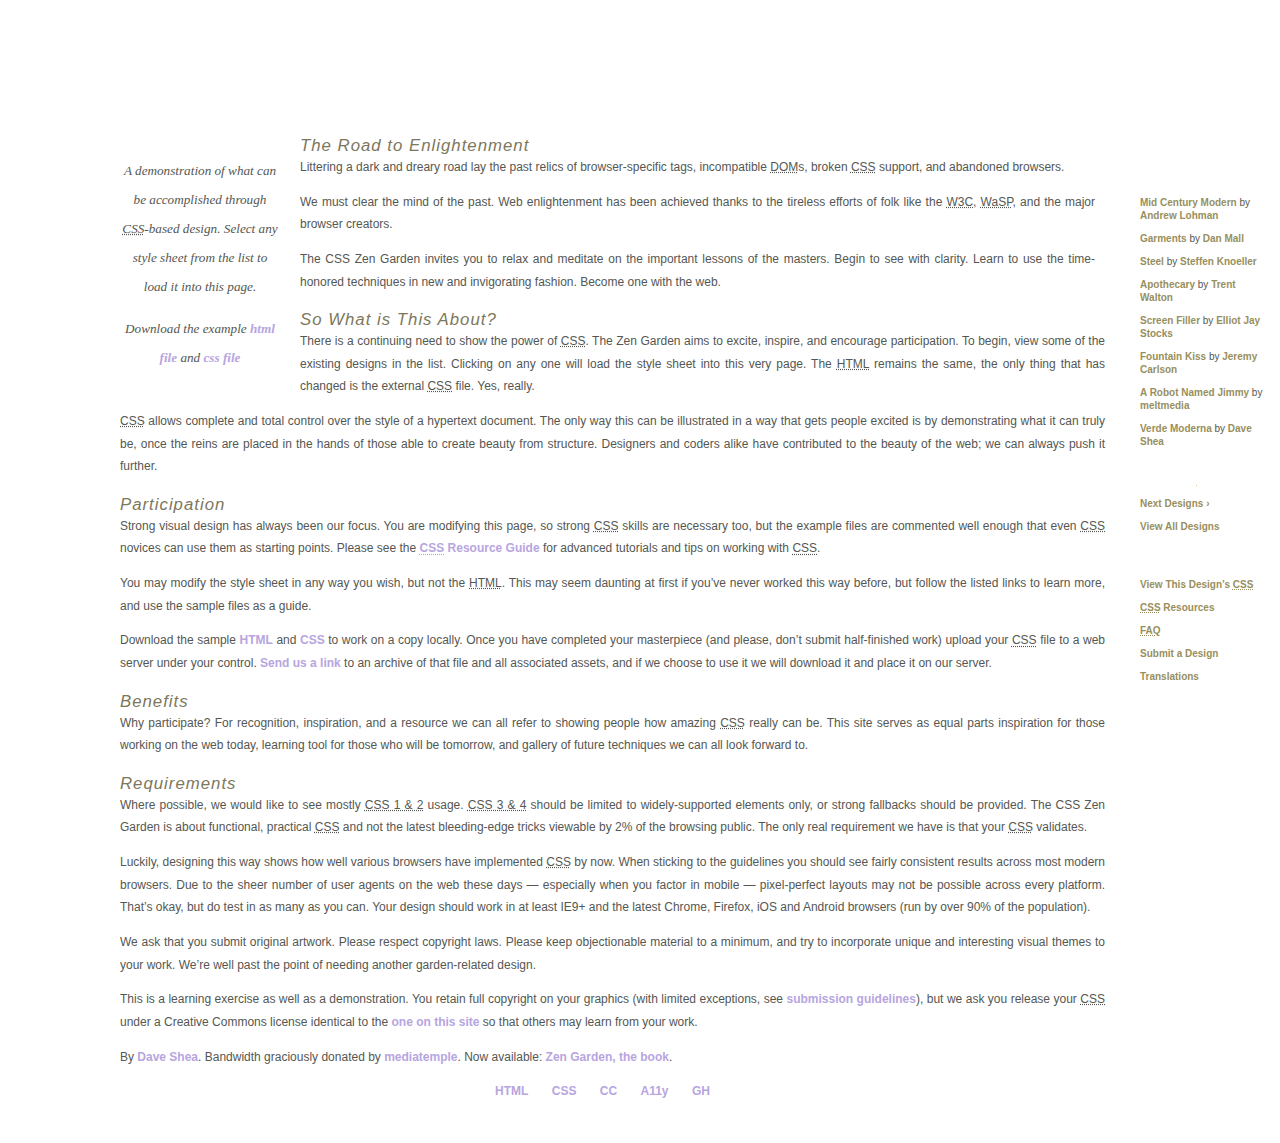
==== zengarden/index.html @ 3e95ab71 "Create zengarden" ====
<!DOCTYPE html>
<html lang="en">
<head>
	<meta charset="utf-8">
	<title>CSS Zen Garden: The Beauty of CSS Design</title>

	<link rel="stylesheet" media="screen" href="style.css?v=8may2013">
	<link rel="alternate" type="application/rss+xml" title="RSS" href="http://www.csszengarden.com/zengarden.xml">

	<meta name="viewport" content="width=device-width, initial-scale=1.0">
	<meta name="author" content="Dave Shea">
	<meta name="description" content="A demonstration of what can be accomplished visually through CSS-based design.">
	<meta name="robots" content="all">

	<base href="http://www.csszengarden.com/">
	<!--[if lt IE 9]>
	<script src="script/html5shiv.js"></script>
	<![endif]-->
</head>

<!--

	Test 2

	View source is a feature, not a bug. Thanks for your curiosity and
	interest in participating!!!

	Here are the submission guidelines for the new and improved csszengarden.com:

	- CSS3? Of course! Prefix for ALL browsers where necessary.
	- go responsive; test your layout at multiple screen sizes.
	- your browser testing baseline: IE9+, recent Chrome/Firefox/Safari, and iOS/Android
	- Graceful degradation is acceptable, and in fact highly encouraged.
	- use classes for styling. Don't use ids!
	- web fonts are cool, just make sure you have a license to share the files. Hosted 
	  services that are applied via the CSS file (ie. Google Fonts) will work fine, but
	  most that require custom HTML won't. TypeKit is supported, see the readme on this
	  page for usage instructions: https://github.com/mezzoblue/csszengarden.com/

	And a few tips on building your CSS file:

	- use :first-child, :last-child and :nth-child to get at non-classed elements
	- use ::before and ::after to create pseudo-elements for extra styling
	- use multiple background images to apply as many as you need to any element
	- use the Kellum Method for image replacement, if still needed. http://goo.gl/GXxdI
	- don't rely on the extra divs at the bottom. Use ::before and ::after instead.

		
-->

<body id="css-zen-garden">
<div class="page-wrapper">

	<section class="intro" id="zen-intro">
		<header role="banner">
			<h1>CSS Zen Garden</h1>
			<h2>The Beauty of <abbr title="Cascading Style Sheets">CSS</abbr> Design</h2>
		</header>

		<div class="summary" id="zen-summary" role="article">
			<p>A demonstration of what can be accomplished through <abbr title="Cascading Style Sheets">CSS</abbr>-based design. Select any style sheet from the list to load it into this page.</p>
			<p>Download the example <a href="/examples/index" title="This page's source HTML code, not to be modified.">html file</a> and <a href="/examples/style.css" title="This page's sample CSS, the file you may modify.">css file</a></p>
		</div>

		<div class="preamble" id="zen-preamble" role="article">
			<h3>The Road to Enlightenment</h3>
			<p>Littering a dark and dreary road lay the past relics of browser-specific tags, incompatible <abbr title="Document Object Model">DOM</abbr>s, broken <abbr title="Cascading Style Sheets">CSS</abbr> support, and abandoned browsers.</p>
			<p>We must clear the mind of the past. Web enlightenment has been achieved thanks to the tireless efforts of folk like the <abbr title="World Wide Web Consortium">W3C</abbr>, <abbr title="Web Standards Project">WaSP</abbr>, and the major browser creators.</p>
			<p>The CSS Zen Garden invites you to relax and meditate on the important lessons of the masters. Begin to see with clarity. Learn to use the time-honored techniques in new and invigorating fashion. Become one with the web.</p>
		</div>
	</section>

	<div class="main supporting" id="zen-supporting" role="main">
		<div class="explanation" id="zen-explanation" role="article">
			<h3>So What is This About?</h3>
			<p>There is a continuing need to show the power of <abbr title="Cascading Style Sheets">CSS</abbr>. The Zen Garden aims to excite, inspire, and encourage participation. To begin, view some of the existing designs in the list. Clicking on any one will load the style sheet into this very page. The <abbr title="HyperText Markup Language">HTML</abbr> remains the same, the only thing that has changed is the external <abbr title="Cascading Style Sheets">CSS</abbr> file. Yes, really.</p>
			<p><abbr title="Cascading Style Sheets">CSS</abbr> allows complete and total control over the style of a hypertext document. The only way this can be illustrated in a way that gets people excited is by demonstrating what it can truly be, once the reins are placed in the hands of those able to create beauty from structure. Designers and coders alike have contributed to the beauty of the web; we can always push it further.</p>
		</div>

		<div class="participation" id="zen-participation" role="article">
			<h3>Participation</h3>
			<p>Strong visual design has always been our focus. You are modifying this page, so strong <abbr title="Cascading Style Sheets">CSS</abbr> skills are necessary too, but the example files are commented well enough that even <abbr title="Cascading Style Sheets">CSS</abbr> novices can use them as starting points. Please see the <a href="http://www.mezzoblue.com/zengarden/resources/" title="A listing of CSS-related resources"><abbr title="Cascading Style Sheets">CSS</abbr> Resource Guide</a> for advanced tutorials and tips on working with <abbr title="Cascading Style Sheets">CSS</abbr>.</p>
			<p>You may modify the style sheet in any way you wish, but not the <abbr title="HyperText Markup Language">HTML</abbr>. This may seem daunting at first if you&#8217;ve never worked this way before, but follow the listed links to learn more, and use the sample files as a guide.</p>
			<p>Download the sample <a href="/examples/index" title="This page's source HTML code, not to be modified.">HTML</a> and <a href="/examples/style.css" title="This page's sample CSS, the file you may modify.">CSS</a> to work on a copy locally. Once you have completed your masterpiece (and please, don&#8217;t submit half-finished work) upload your <abbr title="Cascading Style Sheets">CSS</abbr> file to a web server under your control. <a href="http://www.mezzoblue.com/zengarden/submit/" title="Use the contact form to send us your CSS file">Send us a link</a> to an archive of that file and all associated assets, and if we choose to use it we will download it and place it on our server.</p>
		</div>

		<div class="benefits" id="zen-benefits" role="article">
			<h3>Benefits</h3>
			<p>Why participate? For recognition, inspiration, and a resource we can all refer to showing people how amazing <abbr title="Cascading Style Sheets">CSS</abbr> really can be. This site serves as equal parts inspiration for those working on the web today, learning tool for those who will be tomorrow, and gallery of future techniques we can all look forward to.</p>
		</div>

		<div class="requirements" id="zen-requirements" role="article">
			<h3>Requirements</h3>
			<p>Where possible, we would like to see mostly <abbr title="Cascading Style Sheets, levels 1 and 2">CSS 1 &amp; 2</abbr> usage. <abbr title="Cascading Style Sheets, levels 3 and 4">CSS 3 &amp; 4</abbr> should be limited to widely-supported elements only, or strong fallbacks should be provided. The CSS Zen Garden is about functional, practical <abbr title="Cascading Style Sheets">CSS</abbr> and not the latest bleeding-edge tricks viewable by 2% of the browsing public. The only real requirement we have is that your <abbr title="Cascading Style Sheets">CSS</abbr> validates.</p>
			<p>Luckily, designing this way shows how well various browsers have implemented <abbr title="Cascading Style Sheets">CSS</abbr> by now. When sticking to the guidelines you should see fairly consistent results across most modern browsers. Due to the sheer number of user agents on the web these days &#8212; especially when you factor in mobile &#8212; pixel-perfect layouts may not be possible across every platform. That&#8217;s okay, but do test in as many as you can. Your design should work in at least IE9+ and the latest Chrome, Firefox, iOS and Android browsers (run by over 90% of the population).</p>
			<p>We ask that you submit original artwork. Please respect copyright laws. Please keep objectionable material to a minimum, and try to incorporate unique and interesting visual themes to your work. We&#8217;re well past the point of needing another garden-related design.</p>
			<p>This is a learning exercise as well as a demonstration. You retain full copyright on your graphics (with limited exceptions, see <a href="http://www.mezzoblue.com/zengarden/submit/guidelines/">submission guidelines</a>), but we ask you release your <abbr title="Cascading Style Sheets">CSS</abbr> under a Creative Commons license identical to the <a href="http://creativecommons.org/licenses/by-nc-sa/3.0/" title="View the Zen Garden's license information.">one on this site</a> so that others may learn from your work.</p>
			<p role="contentinfo">By <a href="http://www.mezzoblue.com/">Dave Shea</a>. Bandwidth graciously donated by <a href="http://www.mediatemple.net/">mediatemple</a>. Now available: <a href="http://www.amazon.com/exec/obidos/ASIN/0321303474/mezzoblue-20/">Zen Garden, the book</a>.</p>
		</div>

		<footer>
			<a href="http://validator.w3.org/check/referer" title="Check the validity of this site&#8217;s HTML" class="zen-validate-html">HTML</a>
			<a href="http://jigsaw.w3.org/css-validator/check/referer" title="Check the validity of this site&#8217;s CSS" class="zen-validate-css">CSS</a>
			<a href="http://creativecommons.org/licenses/by-nc-sa/3.0/" title="View the Creative Commons license of this site: Attribution-NonCommercial-ShareAlike." class="zen-license">CC</a>
			<a href="http://mezzoblue.com/zengarden/faq/#aaa" title="Read about the accessibility of this site" class="zen-accessibility">A11y</a>
			<a href="https://github.com/mezzoblue/csszengarden.com" title="Fork this site on Github" class="zen-github">GH</a>
		</footer>

	</div>


	<aside class="sidebar" role="complementary">
		<div class="wrapper">

			<div class="design-selection" id="design-selection">
				<h3 class="select">Select a Design:</h3>
				<nav role="navigation">
					<ul>
					<li>
						<a href="/221/" class="design-name">Mid Century Modern</a> by						<a href="http://andrewlohman.com/" class="designer-name">Andrew Lohman</a>
					</li>					<li>
						<a href="/220/" class="design-name">Garments</a> by						<a href="http://danielmall.com/" class="designer-name">Dan Mall</a>
					</li>					<li>
						<a href="/219/" class="design-name">Steel</a> by						<a href="http://steffen-knoeller.de" class="designer-name">Steffen Knoeller</a>
					</li>					<li>
						<a href="/218/" class="design-name">Apothecary</a> by						<a href="http://trentwalton.com" class="designer-name">Trent Walton</a>
					</li>					<li>
						<a href="/217/" class="design-name">Screen Filler</a> by						<a href="http://elliotjaystocks.com/" class="designer-name">Elliot Jay Stocks</a>
					</li>					<li>
						<a href="/216/" class="design-name">Fountain Kiss</a> by						<a href="http://jeremycarlson.com" class="designer-name">Jeremy Carlson</a>
					</li>					<li>
						<a href="/215/" class="design-name">A Robot Named Jimmy</a> by						<a href="http://meltmedia.com/" class="designer-name">meltmedia</a>
					</li>					<li>
						<a href="/214/" class="design-name">Verde Moderna</a> by						<a href="http://www.mezzoblue.com/" class="designer-name">Dave Shea</a>
					</li>					</ul>
				</nav>
			</div>

			<div class="design-archives" id="design-archives">
				<h3 class="archives">Archives:</h3>
				<nav role="navigation">
					<ul>
						<li class="next">
							<a href="/214/page1">
								Next Designs <span class="indicator">&rsaquo;</span>
							</a>
						</li>
						<li class="viewall">
							<a href="http://www.mezzoblue.com/zengarden/alldesigns/" title="View every submission to the Zen Garden.">
								View All Designs							</a>
						</li>
					</ul>
				</nav>
			</div>

			<div class="zen-resources" id="zen-resources">
				<h3 class="resources">Resources:</h3>
				<ul>
					<li class="view-css">
						<a href="style.css" title="View the source CSS file of the currently-viewed design.">
							View This Design&#8217;s <abbr title="Cascading Style Sheets">CSS</abbr>						</a>
					</li>
					<li class="css-resources">
						<a href="http://www.mezzoblue.com/zengarden/resources/" title="Links to great sites with information on using CSS.">
							<abbr title="Cascading Style Sheets">CSS</abbr> Resources						</a>
					</li>
					<li class="zen-faq">
						<a href="http://www.mezzoblue.com/zengarden/faq/" title="A list of Frequently Asked Questions about the Zen Garden.">
							<abbr title="Frequently Asked Questions">FAQ</abbr>						</a>
					</li>
					<li class="zen-submit">
						<a href="http://www.mezzoblue.com/zengarden/submit/" title="Send in your own CSS file.">
							Submit a Design						</a>
					</li>
					<li class="zen-translations">
						<a href="http://www.mezzoblue.com/zengarden/translations/" title="View translated versions of this page.">
							Translations						</a>
					</li>
				</ul>
			</div>
		</div>
	</aside>


</div>

<!--

	These superfluous divs/spans were originally provided as catch-alls to add extra imagery.
	These days we have full ::before and ::after support, favour using those instead.
	These only remain for historical design compatibility. They might go away one day.
		
-->
<div class="extra1" role="presentation"></div><div class="extra2" role="presentation"></div><div class="extra3" role="presentation"></div>
<div class="extra4" role="presentation"></div><div class="extra5" role="presentation"></div><div class="extra6" role="presentation"></div>

</body>
</html>
---- zengarden/style.css ----
/* css Zen Garden default style v1.02 */
/* css released under Creative Commons License - http://creativecommons.org/licenses/by-nc-sa/1.0/  */

/* This file based on 'Tranquille' by Dave Shea */
/* You may use this file as a foundation for any new work, but you may find it easier to start from scratch. */
/* Not all elements are defined in this file, so you'll most likely want to refer to the xhtml as well. */

/* Your images should be linked as if the CSS file sits in the same folder as the images. ie. no paths. */


/* basic elements */
html {
	margin: 0;
	padding: 0;
	}
body { 
	font: 75% georgia, sans-serif;
	line-height: 1.88889;
	color: #555753; 
	background: #fff url(http://csszengarden.com/001/blossoms.jpg) no-repeat bottom right; 
	margin: 0; 
	padding: 0;
	}
p { 
	margin-top: 0; 
	text-align: justify;
	}
h3 { 
	font: italic normal 1.4em georgia, sans-serif;
	letter-spacing: 1px; 
	margin-bottom: 0; 
	color: #7D775C;
	}
a:link { 
	font-weight: bold; 
	text-decoration: none; 
	color: #B7A5DF;
	}
a:visited { 
	font-weight: bold; 
	text-decoration: none; 
	color: #D4CDDC;
	}
a:hover, a:focus, a:active { 
	text-decoration: underline; 
	color: #9685BA;
	}
abbr {
	border-bottom: none;
	}


/* specific divs */
.page-wrapper { 
	background: url(http://csszengarden.com/001/zen-bg.jpg) no-repeat top left; 
	padding: 0 175px 0 110px;  
	margin: 0; 
	position: relative;
	}

.intro { 
	min-width: 470px;
	width: 100%;
	}

header h1 { 
	background: transparent url(http://csszengarden.com/001/h1.gif) no-repeat top left;
	margin-top: 10px;
	display: block;
	width: 219px;
	height: 87px;
	float: left;

	text-indent: 100%;
	white-space: nowrap;
	overflow: hidden;
	}
header h2 { 
	background: transparent url(http://csszengarden.com/001/h2.gif) no-repeat top left; 
	margin-top: 58px; 
	margin-bottom: 40px; 
	width: 200px; 
	height: 18px; 
	float: right;

	text-indent: 100%;
	white-space: nowrap;
	overflow: hidden;
	}
header {
	padding-top: 20px;
	height: 87px;
}

.summary {
	clear: both; 
	margin: 20px 20px 20px 10px; 
	width: 160px; 
	float: left;
	}
.summary p {
	font: italic 1.1em/2.2 georgia; 
	text-align: center;
	}

.preamble {
	clear: right; 
	padding: 0px 10px 0 10px;
	}
.supporting {	
	padding-left: 10px; 
	margin-bottom: 40px;
	}

footer { 
	text-align: center; 
	}
footer a:link, footer a:visited { 
	margin-right: 20px; 
	}

.sidebar {
	margin-left: 600px; 
	position: absolute; 
	top: 0; 
	right: 0;
	}
.sidebar .wrapper { 
	font: 10px verdana, sans-serif; 
	background: transparent url(http://csszengarden.com/001/paper-bg.jpg) top left repeat-y; 
	padding: 10px; 
	margin-top: 150px; 
	width: 130px; 
	}
.sidebar h3.select { 
	background: transparent url(http://csszengarden.com/001/h3.gif) no-repeat top left; 
	margin: 10px 0 5px 0; 
	width: 97px; 
	height: 16px; 

	text-indent: 100%;
	white-space: nowrap;
	overflow: hidden;
	}
.sidebar h3.archives { 
	background: transparent url(http://csszengarden.com/001/h5.gif) no-repeat top left; 
	margin: 25px 0 5px 0; 
	width:57px; 
	height: 14px; 

	text-indent: 100%;
	white-space: nowrap;
	overflow: hidden;
	}
.sidebar h3.resources { 
	background: transparent url(http://csszengarden.com/001/h6.gif) no-repeat top left; 
	margin: 25px 0 5px 0; 
	width:63px; 
	height: 10px; 

	text-indent: 100%;
	white-space: nowrap;
	overflow: hidden;
	}


.sidebar ul {
	margin: 0;
	padding: 0;
	}
.sidebar li {
	line-height: 1.3em; 
	background: transparent url(http://csszengarden.com/001/cr1.gif) no-repeat top center; 
	display: block; 
	padding-top: 5px; 
	margin-bottom: 5px;
	list-style-type: none;
	}
.sidebar li a:link {
	color: #988F5E;
	}
.sidebar li a:visited {
	color: #B3AE94;
	}


.extra1 {
	background: transparent url(http://csszengarden.com/001/cr2.gif) top left no-repeat; 
	position: absolute; 
	top: 40px; 
	right: 0; 
	width: 148px; 
	height: 110px;
	}
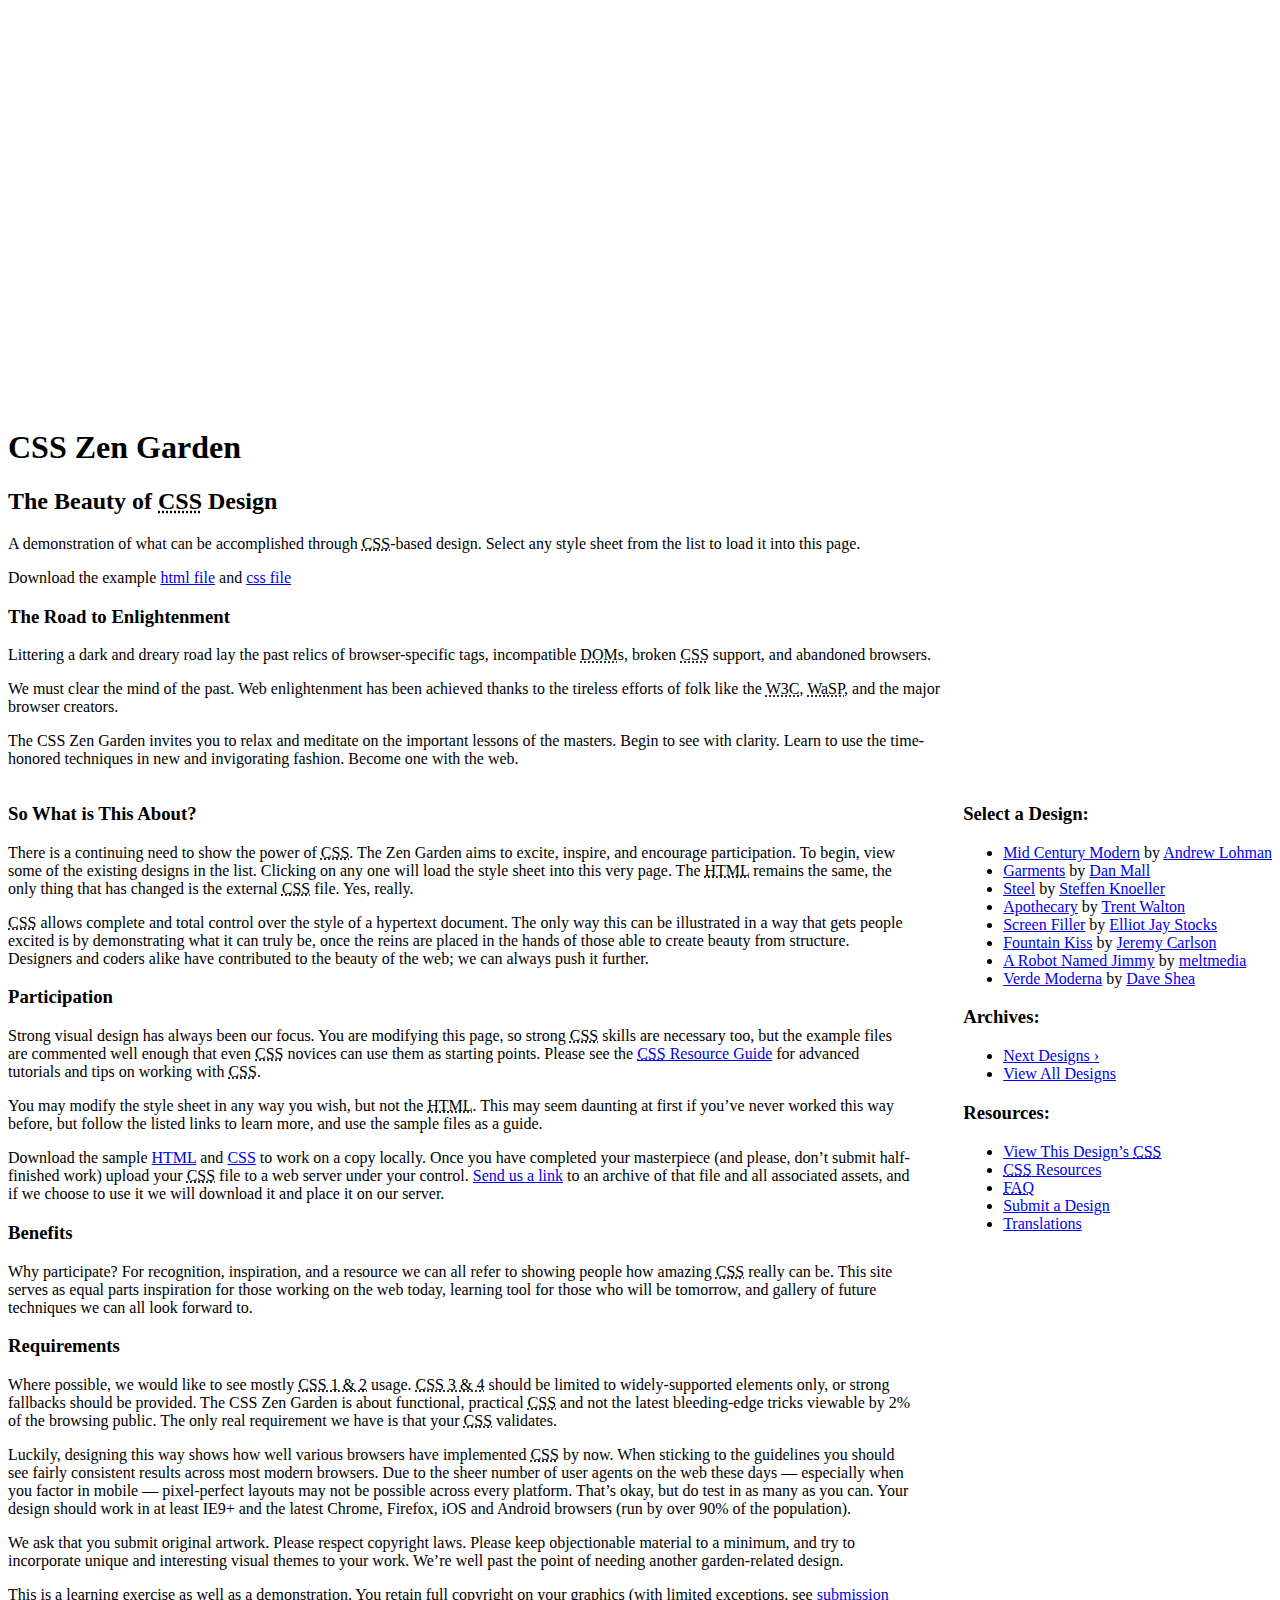
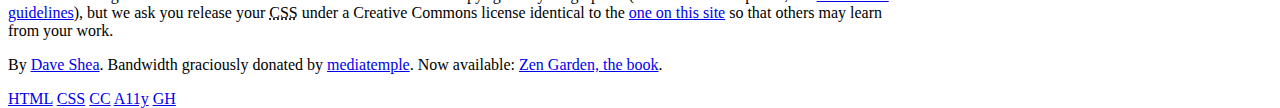
==== commit ef5fde93: "updates" ====
--- a/zengarden/index.html
+++ b/zengarden/index.html
@@ -4,7 +4,7 @@
 	<meta charset="utf-8">
 	<title>CSS Zen Garden: The Beauty of CSS Design</title>
 
-	<link rel="stylesheet" media="screen" href="style.css?v=8may2013">
+	<link rel="stylesheet" media="screen" href="style.css">
 	<link rel="alternate" type="application/rss+xml" title="RSS" href="http://www.csszengarden.com/zengarden.xml">
 
 	<meta name="viewport" content="width=device-width, initial-scale=1.0">
@@ -19,8 +19,6 @@
 </head>
 
 <!--
-
-	Test 2
 
 	View source is a feature, not a bug. Thanks for your curiosity and
 	interest in participating!!!
--- a/zengarden/style.css
+++ b/zengarden/style.css
@@ -1,194 +1,153 @@
-/* css Zen Garden default style v1.02 */
-/* css released under Creative Commons License - http://creativecommons.org/licenses/by-nc-sa/1.0/  */
-
-/* This file based on 'Tranquille' by Dave Shea */
-/* You may use this file as a foundation for any new work, but you may find it easier to start from scratch. */
-/* Not all elements are defined in this file, so you'll most likely want to refer to the xhtml as well. */
-
-/* Your images should be linked as if the CSS file sits in the same folder as the images. ie. no paths. */
-
-
-/* basic elements */
-html {
-	margin: 0;
-	padding: 0;
+#css-zen-garden {
+    display: grid;
+    grid-template-areas:
+      "top"
+      "bottom";
+    height: 400px;
+    position: relative;
+    max-width: 100%;
+  }
+  
+  #css-zen-garden::before {
+    grid-area: top;
+    content: url("https://raw.githubusercontent.com/wdd331group8/wdd331group8.github.io/main/zengarden/assets/Round-sky.svg");
+    height: 1;
+    left: 10%;
+    width: 65%;
+    top: 25px;
+    z-index: 1;
+    margin: 0 auto;
+    position: absolute;
+    overflow: hidden;
+    animation: sun-movement 55s linear infinite;
+  }
+  
+  #css-zen-garden::after {
+    grid-area: top;
+    content: url("https://raw.githubusercontent.com/wdd331group8/wdd331group8.github.io/main/zengarden/assets/clouds.svg");
+    height: 350px;
+    width: 40%;
+    top: 50px;
+    margin: 0 auto;
+    z-index: 2;
+    position: absolute;
+    overflow: hidden;
+    animation: cloud-movement 25s linear infinite;
+  }
+  
+  .page-wrapper {
+    display: grid;
+    grid-template-areas:
+      "header"
+      "row1"
+      "row2"
+      "row3"
+      "row4"
+      "row5"
+      "row6"
+      "footer";
+    margin-top: 200px;
+  }
+  
+  .page-wrapper > * {
+    background-color: white;
+  }
+  
+  .intro {
+    grid-area: row2;
+    z-index: 10;
+  }
+  
+  .main {
+    grid-area: row3;
+    z-index: 10;
+  }
+  
+  aside {
+    grid-area: row4;
+    z-index: 10;
+  }
+  
+  footer {
+    grid-area: footer;
+    z-index: 10;
+  }
+  
+  @keyframes sun-movement {
+    0% {
+      transform: rotate(-90deg);
+    }
+    100% {
+      transform: rotate(-450deg);
+    }
+  }
+  
+  @keyframes cloud-movement {
+    0% {
+      transform: translateX(50px);
+    }
+    25% {
+      transform: translateX(250px);
+    }
+    50% {
+      transform: translateX(50px);
+    }
+    75% {
+      transform: translateX(250px);
+    }
+    100% {
+      transform: translateX(50px);
+    }
+  }
+  
+  @media only screen and (min-width: 700px) {
+    .page-wrapper {
+      display: grid;
+      grid-template-areas:
+        "header header header"
+        "row1 row1 row1"
+        "row2 row2 row2"
+        "row3 row3 side"
+        "row4 row4 side"
+        "row5 row5 side"
+        "row6 row6 side"
+        "row7 row7 side"
+        "row8 row8 side"
+        "row9 row9 side"
+        "row10 row10 side"
+        "footer footer footer";
+      margin-top: 400px;
+    }
+  
+    .page-wrapper > * {
+      background-color: white;
 	}
-body { 
-	font: 75% georgia, sans-serif;
-	line-height: 1.88889;
-	color: #555753; 
-	background: #fff url(http://csszengarden.com/001/blossoms.jpg) no-repeat bottom right; 
-	margin: 0; 
-	padding: 0;
+	
+	.intro {
+		padding-right: 325px;
 	}
-p { 
-	margin-top: 0; 
-	text-align: justify;
-	}
-h3 { 
-	font: italic normal 1.4em georgia, sans-serif;
-	letter-spacing: 1px; 
-	margin-bottom: 0; 
-	color: #7D775C;
-	}
-a:link { 
-	font-weight: bold; 
-	text-decoration: none; 
-	color: #B7A5DF;
-	}
-a:visited { 
-	font-weight: bold; 
-	text-decoration: none; 
-	color: #D4CDDC;
-	}
-a:hover, a:focus, a:active { 
-	text-decoration: underline; 
-	color: #9685BA;
-	}
-abbr {
-	border-bottom: none;
-	}
-
-
-/* specific divs */
-.page-wrapper { 
-	background: url(http://csszengarden.com/001/zen-bg.jpg) no-repeat top left; 
-	padding: 0 175px 0 110px;  
-	margin: 0; 
-	position: relative;
-	}
-
-.intro { 
-	min-width: 470px;
-	width: 100%;
-	}
-
-header h1 { 
-	background: transparent url(http://csszengarden.com/001/h1.gif) no-repeat top left;
-	margin-top: 10px;
-	display: block;
-	width: 219px;
-	height: 87px;
-	float: left;
-
-	text-indent: 100%;
-	white-space: nowrap;
-	overflow: hidden;
-	}
-header h2 { 
-	background: transparent url(http://csszengarden.com/001/h2.gif) no-repeat top left; 
-	margin-top: 58px; 
-	margin-bottom: 40px; 
-	width: 200px; 
-	height: 18px; 
-	float: right;
-
-	text-indent: 100%;
-	white-space: nowrap;
-	overflow: hidden;
-	}
-header {
-	padding-top: 20px;
-	height: 87px;
-}
-
-.summary {
-	clear: both; 
-	margin: 20px 20px 20px 10px; 
-	width: 160px; 
-	float: left;
-	}
-.summary p {
-	font: italic 1.1em/2.2 georgia; 
-	text-align: center;
-	}
-
-.preamble {
-	clear: right; 
-	padding: 0px 10px 0 10px;
-	}
-.supporting {	
-	padding-left: 10px; 
-	margin-bottom: 40px;
-	}
-
-footer { 
-	text-align: center; 
-	}
-footer a:link, footer a:visited { 
-	margin-right: 20px; 
-	}
-
-.sidebar {
-	margin-left: 600px; 
-	position: absolute; 
-	top: 0; 
-	right: 0;
-	}
-.sidebar .wrapper { 
-	font: 10px verdana, sans-serif; 
-	background: transparent url(http://csszengarden.com/001/paper-bg.jpg) top left repeat-y; 
-	padding: 10px; 
-	margin-top: 150px; 
-	width: 130px; 
-	}
-.sidebar h3.select { 
-	background: transparent url(http://csszengarden.com/001/h3.gif) no-repeat top left; 
-	margin: 10px 0 5px 0; 
-	width: 97px; 
-	height: 16px; 
-
-	text-indent: 100%;
-	white-space: nowrap;
-	overflow: hidden;
-	}
-.sidebar h3.archives { 
-	background: transparent url(http://csszengarden.com/001/h5.gif) no-repeat top left; 
-	margin: 25px 0 5px 0; 
-	width:57px; 
-	height: 14px; 
-
-	text-indent: 100%;
-	white-space: nowrap;
-	overflow: hidden;
-	}
-.sidebar h3.resources { 
-	background: transparent url(http://csszengarden.com/001/h6.gif) no-repeat top left; 
-	margin: 25px 0 5px 0; 
-	width:63px; 
-	height: 10px; 
-
-	text-indent: 100%;
-	white-space: nowrap;
-	overflow: hidden;
-	}
-
-
-.sidebar ul {
-	margin: 0;
-	padding: 0;
-	}
-.sidebar li {
-	line-height: 1.3em; 
-	background: transparent url(http://csszengarden.com/001/cr1.gif) no-repeat top center; 
-	display: block; 
-	padding-top: 5px; 
-	margin-bottom: 5px;
-	list-style-type: none;
-	}
-.sidebar li a:link {
-	color: #988F5E;
-	}
-.sidebar li a:visited {
-	color: #B3AE94;
-	}
-
-
-.extra1 {
-	background: transparent url(http://csszengarden.com/001/cr2.gif) top left no-repeat; 
-	position: absolute; 
-	top: 40px; 
-	right: 0; 
-	width: 148px; 
-	height: 110px;
-	}+  
+    aside {
+	  grid-area: side;
+	  margin-left: 50px;
+    }
+  
+    @keyframes cloud-movement {
+      0% {
+        transform: translateX(550px);
+      }
+      25% {
+        transform: translateX(250px);
+      }
+      50% {
+        transform: translateX(550px);
+      }
+      75% {
+        transform: translateX(250px);
+      }
+      100% {
+        transform: translateX(550px);
+      }
+    }
+  }
+  